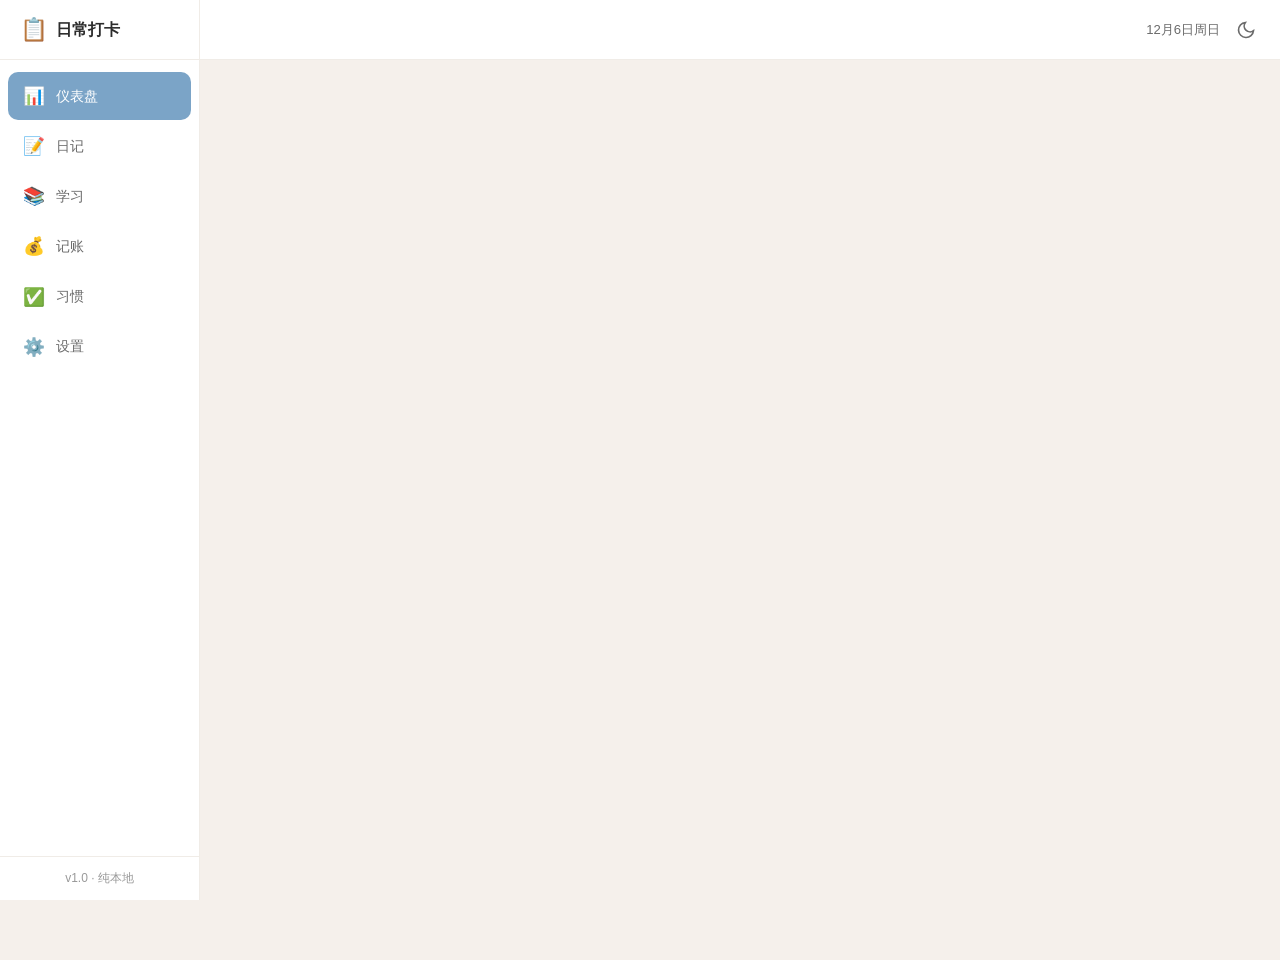
==== index.html @ 9e48531f "🎉 初始提交：日常打卡个人管理工作台 - 五大核心模块：日记、学习、记账、习惯、仪表盘 - 纯前端 SPA，LocalStorage 本地持久化存储 - 极简治愈 UI，支持亮/深色主题 - 响应式布" ====
<!DOCTYPE html>
<html lang="zh-CN" data-theme="light">
<head>
  <meta charset="UTF-8">
  <meta name="viewport" content="width=device-width, initial-scale=1.0, maximum-scale=1.0, user-scalable=no">
  <meta name="theme-color" content="#f5f0eb">
  <title>日常打卡 · 个人管理工作台</title>
  <link rel="stylesheet" href="css/style.css">
  <link rel="icon" href="data:image/svg+xml,<svg xmlns=%22http://www.w3.org/2000/svg%22 viewBox=%220 0 100 100%22><text y=%22.9em%22 font-size=%2290%22>📋</text></svg>">
</head>
<body>
  <!-- 顶部状态栏 -->
  <header id="app-header">
    <div class="header-left">
      <button id="menu-toggle" class="icon-btn" aria-label="菜单">
        <svg width="22" height="22" viewBox="0 0 24 24" fill="none" stroke="currentColor" stroke-width="2"><line x1="3" y1="6" x2="21" y2="6"/><line x1="3" y1="12" x2="21" y2="12"/><line x1="3" y1="18" x2="21" y2="18"/></svg>
      </button>
      <h1 class="app-title" id="page-title">仪表盘</h1>
    </div>
    <div class="header-right">
      <span class="header-date" id="header-date"></span>
      <button id="theme-toggle" class="icon-btn" aria-label="切换主题">
        <svg width="20" height="20" viewBox="0 0 24 24" fill="none" stroke="currentColor" stroke-width="2"><path d="M21 12.79A9 9 0 1 1 11.21 3 7 7 0 0 0 21 12.79z"/></svg>
      </button>
    </div>
  </header>

  <!-- 侧边导航（桌面端） -->
  <nav id="sidebar">
    <div class="sidebar-header">
      <span class="sidebar-logo">📋</span>
      <span class="sidebar-brand">日常打卡</span>
    </div>
    <ul class="nav-list">
      <li><a href="#/dashboard" class="nav-item active" data-page="dashboard"><span class="nav-icon">📊</span><span class="nav-label">仪表盘</span></a></li>
      <li><a href="#/diary" class="nav-item" data-page="diary"><span class="nav-icon">📝</span><span class="nav-label">日记</span></a></li>
      <li><a href="#/study" class="nav-item" data-page="study"><span class="nav-icon">📚</span><span class="nav-label">学习</span></a></li>
      <li><a href="#/finance" class="nav-item" data-page="finance"><span class="nav-icon">💰</span><span class="nav-label">记账</span></a></li>
      <li><a href="#/habits" class="nav-item" data-page="habits"><span class="nav-icon">✅</span><span class="nav-label">习惯</span></a></li>
      <li><a href="#/settings" class="nav-item" data-page="settings"><span class="nav-icon">⚙️</span><span class="nav-label">设置</span></a></li>
    </ul>
    <div class="sidebar-footer">
      <span class="version">v1.0 · 纯本地</span>
    </div>
  </nav>

  <!-- 侧边遮罩 -->
  <div id="sidebar-overlay"></div>

  <!-- 主内容区域 -->
  <main id="main-content">
    <div id="page-container"></div>
  </main>

  <!-- 底部导航（移动端） -->
  <nav id="bottom-nav">
    <a href="#/dashboard" class="bottom-nav-item active" data-page="dashboard">
      <span class="bottom-nav-icon">📊</span>
      <span class="bottom-nav-label">首页</span>
    </a>
    <a href="#/diary" class="bottom-nav-item" data-page="diary">
      <span class="bottom-nav-icon">📝</span>
      <span class="bottom-nav-label">日记</span>
    </a>
    <a href="#/study" class="bottom-nav-item" data-page="study">
      <span class="bottom-nav-icon">📚</span>
      <span class="bottom-nav-label">学习</span>
    </a>
    <a href="#/finance" class="bottom-nav-item" data-page="finance">
      <span class="bottom-nav-icon">💰</span>
      <span class="bottom-nav-label">记账</span>
    </a>
    <a href="#/habits" class="bottom-nav-item" data-page="habits">
      <span class="bottom-nav-icon">✅</span>
      <span class="bottom-nav-label">习惯</span>
    </a>
  </nav>

  <!-- 确认对话框 -->
  <div id="confirm-dialog" class="dialog-overlay hidden">
    <div class="dialog-box">
      <p class="dialog-msg" id="confirm-msg">确定执行此操作？</p>
      <div class="dialog-actions">
        <button class="btn btn-secondary" id="confirm-cancel">取消</button>
        <button class="btn btn-primary" id="confirm-ok">确定</button>
      </div>
    </div>
  </div>

  <script src="js/modules/storage.js"></script>
  <script src="js/modules/utils.js"></script>
  <script src="js/modules/diary.js"></script>
  <script src="js/modules/study.js"></script>
  <script src="js/modules/finance.js"></script>
  <script src="js/modules/habits.js"></script>
  <script src="js/modules/dashboard.js"></script>
  <script src="js/modules/settings.js"></script>
  <script src="js/app.js"></script>
</body>
</html>
---- css/style.css ----
/* ============================================
   日常打卡 · 个人管理工作台
   样式表 - 极简治愈风格
   ============================================ */

/* ---- CSS 变量（亮色主题） ---- */
:root,
[data-theme="light"] {
  --bg-primary: #f5f0eb;
  --bg-secondary: #ffffff;
  --bg-tertiary: #ebe5de;
  --bg-card: #ffffff;
  --bg-hover: #f0ece7;
  --bg-input: #f8f5f1;
  --text-primary: #2c2c2c;
  --text-secondary: #6b6b6b;
  --text-muted: #999999;
  --text-inverse: #ffffff;
  --border-color: #e5ddd5;
  --border-light: #f0ece7;
  --accent-blue: #7ba4c7;
  --accent-green: #8cb8a0;
  --accent-orange: #d4a76a;
  --accent-pink: #c99aa6;
  --accent-purple: #a08fc9;
  --accent-red: #c97a7a;
  --accent-teal: #7bb8b8;
  --shadow-sm: 0 1px 3px rgba(0,0,0,0.04);
  --shadow-md: 0 2px 8px rgba(0,0,0,0.06);
  --shadow-lg: 0 4px 16px rgba(0,0,0,0.08);
  --radius-sm: 6px;
  --radius-md: 10px;
  --radius-lg: 16px;
  --radius-xl: 20px;
  --nav-height: 60px;
  --bottom-nav-height: 56px;
  --sidebar-width: 200px;
  --font-sans: -apple-system, BlinkMacSystemFont, "Segoe UI", Roboto, "PingFang SC", "Microsoft YaHei", sans-serif;
  --transition: 0.2s ease;
}

/* ---- 深色主题 ---- */
[data-theme="dark"] {
  --bg-primary: #1a1a1e;
  --bg-secondary: #252529;
  --bg-tertiary: #2c2c32;
  --bg-card: #2c2c32;
  --bg-hover: #333338;
  --bg-input: #2c2c32;
  --text-primary: #e8e8e8;
  --text-secondary: #aaaaaa;
  --text-muted: #777777;
  --text-inverse: #1a1a1e;
  --border-color: #3a3a40;
  --border-light: #303036;
  --shadow-sm: 0 1px 3px rgba(0,0,0,0.2);
  --shadow-md: 0 2px 8px rgba(0,0,0,0.3);
  --shadow-lg: 0 4px 16px rgba(0,0,0,0.4);
}

/* ---- 全局重置 ---- */
*, *::before, *::after { margin: 0; padding: 0; box-sizing: border-box; }
html { font-size: 16px; scroll-behavior: smooth; }
body {
  font-family: var(--font-sans);
  background: var(--bg-primary);
  color: var(--text-primary);
  line-height: 1.6;
  transition: background var(--transition), color var(--transition);
  min-height: 100vh;
  overflow-x: hidden;
}
a { color: inherit; text-decoration: none; }
ul, ol { list-style: none; }
input, textarea, select, button { font-family: inherit; font-size: inherit; outline: none; border: none; }
button { cursor: pointer; background: none; }
img { max-width: 100%; height: auto; display: block; }
::-webkit-scrollbar { width: 6px; }
::-webkit-scrollbar-track { background: transparent; }
::-webkit-scrollbar-thumb { background: var(--border-color); border-radius: 3px; }
::selection { background: var(--accent-blue); color: white; }
.hidden { display: none !important; }

/* ---- 头部 ---- */
#app-header {
  position: fixed; top: 0; left: 0; right: 0; z-index: 100;
  height: var(--nav-height);
  display: flex; align-items: center; justify-content: space-between;
  padding: 0 16px;
  background: var(--bg-secondary);
  border-bottom: 1px solid var(--border-light);
  backdrop-filter: blur(12px);
  -webkit-backdrop-filter: blur(12px);
}
.header-left { display: flex; align-items: center; gap: 12px; }
.header-right { display: flex; align-items: center; gap: 8px; }
.app-title { font-size: 1.1rem; font-weight: 600; }
.header-date { font-size: 0.82rem; color: var(--text-secondary); white-space: nowrap; }
.icon-btn {
  width: 36px; height: 36px; border-radius: 50%;
  display: flex; align-items: center; justify-content: center;
  color: var(--text-secondary);
  transition: background var(--transition), color var(--transition);
}
.icon-btn:hover { background: var(--bg-hover); color: var(--text-primary); }
#menu-toggle { display: none; }

/* ---- 侧边导航 ---- */
#sidebar {
  position: fixed; top: 0; left: 0; bottom: 0;
  width: var(--sidebar-width);
  background: var(--bg-secondary);
  border-right: 1px solid var(--border-light);
  z-index: 200;
  display: flex; flex-direction: column;
  transition: transform var(--transition);
}
.sidebar-header {
  height: var(--nav-height);
  display: flex; align-items: center; gap: 8px;
  padding: 0 20px;
  border-bottom: 1px solid var(--border-light);
}
.sidebar-logo { font-size: 1.4rem; }
.sidebar-brand { font-weight: 600; font-size: 1rem; }
.nav-list { flex: 1; padding: 12px 8px; overflow-y: auto; }
.nav-item {
  display: flex; align-items: center; gap: 10px;
  padding: 10px 14px; margin-bottom: 2px;
  border-radius: var(--radius-md);
  color: var(--text-secondary);
  font-size: 0.9rem;
  transition: all var(--transition);
}
.nav-item:hover { background: var(--bg-hover); color: var(--text-primary); }
.nav-item.active {
  background: var(--accent-blue);
  color: #fff;
  font-weight: 500;
}
.nav-icon { font-size: 1.1rem; width: 24px; text-align: center; }
.sidebar-footer {
  padding: 12px 20px;
  border-top: 1px solid var(--border-light);
  color: var(--text-muted);
  font-size: 0.75rem;
  text-align: center;
}
#sidebar-overlay {
  display: none;
  position: fixed; inset: 0; z-index: 150;
  background: rgba(0,0,0,0.3);
}

/* ---- 底部导航 ---- */
#bottom-nav {
  display: none;
  position: fixed; bottom: 0; left: 0; right: 0;
  height: var(--bottom-nav-height);
  background: var(--bg-secondary);
  border-top: 1px solid var(--border-light);
  z-index: 100;
  justify-content: space-around;
  align-items: center;
  padding: 4px 0;
}
.bottom-nav-item {
  display: flex; flex-direction: column; align-items: center;
  gap: 2px; padding: 4px 12px; border-radius: var(--radius-sm);
  color: var(--text-muted); font-size: 0.65rem;
  transition: color var(--transition);
  -webkit-tap-highlight-color: transparent;
}
.bottom-nav-item.active { color: var(--accent-blue); }
.bottom-nav-icon { font-size: 1.2rem; }

/* ---- 主内容 ---- */
#main-content {
  margin-left: var(--sidebar-width);
  margin-top: var(--nav-height);
  min-height: calc(100vh - var(--nav-height));
  padding: 24px;
}
#page-container { max-width: 1100px; margin: 0 auto; }

/* ---- 卡片 ---- */
.card {
  background: var(--bg-card);
  border-radius: var(--radius-lg);
  padding: 20px;
  box-shadow: var(--shadow-sm);
  border: 1px solid var(--border-light);
  transition: background var(--transition), box-shadow var(--transition);
}
.card-title {
  font-size: 0.95rem; font-weight: 600; margin-bottom: 16px;
  display: flex; align-items: center; justify-content: space-between;
}
.card-grid {
  display: grid; gap: 16px;
}
.card-row { display: flex; gap: 16px; flex-wrap: wrap; }

/* ---- 按钮 ---- */
.btn {
  display: inline-flex; align-items: center; justify-content: center; gap: 6px;
  padding: 8px 18px; border-radius: var(--radius-md);
  font-size: 0.88rem; font-weight: 500;
  transition: all var(--transition);
  white-space: nowrap;
}
.btn-primary {
  background: var(--accent-blue); color: #fff;
}
.btn-primary:hover { filter: brightness(1.08); }
.btn-secondary {
  background: var(--bg-tertiary); color: var(--text-primary);
}
.btn-secondary:hover { background: var(--border-color); }
.btn-danger {
  background: var(--accent-red); color: #fff;
}
.btn-danger:hover { filter: brightness(1.08); }
.btn-success {
  background: var(--accent-green); color: #fff;
}
.btn-success:hover { filter: brightness(1.08); }
.btn-sm { padding: 5px 12px; font-size: 0.8rem; }
.btn-icon {
  width: 32px; height: 32px; padding: 0; border-radius: 50%;
  display: inline-flex; align-items: center; justify-content: center;
}

/* ---- 输入框 ---- */
.input, .textarea, .select {
  width: 100%; padding: 10px 14px;
  background: var(--bg-input);
  border: 1px solid var(--border-color);
  border-radius: var(--radius-md);
  color: var(--text-primary);
  transition: border-color var(--transition), box-shadow var(--transition);
}
.input:focus, .textarea:focus, .select:focus {
  border-color: var(--accent-blue);
  box-shadow: 0 0 0 3px rgba(123, 164, 199, 0.15);
}
.textarea { min-height: 80px; resize: vertical; line-height: 1.6; }
.select { appearance: auto; }
.input-group { display: flex; gap: 8px; align-items: center; }
.input-group .input { flex: 1; }
.form-group { margin-bottom: 14px; }
.form-label {
  display: block; font-size: 0.82rem; font-weight: 500;
  color: var(--text-secondary); margin-bottom: 6px;
}

/* ---- 对话框 ---- */
.dialog-overlay {
  position: fixed; inset: 0; z-index: 999;
  background: rgba(0,0,0,0.35);
  display: flex; align-items: center; justify-content: center;
  backdrop-filter: blur(2px);
}
.dialog-box {
  background: var(--bg-card);
  border-radius: var(--radius-lg);
  padding: 24px; max-width: 340px; width: 90%;
  box-shadow: var(--shadow-lg);
}
.dialog-msg { font-size: 0.92rem; margin-bottom: 20px; text-align: center; }
.dialog-actions { display: flex; gap: 10px; justify-content: flex-end; }

/* ---- 徽章标签 ---- */
.badge {
  display: inline-block; padding: 2px 10px; border-radius: 20px;
  font-size: 0.75rem; font-weight: 500;
}
.badge-blue { background: rgba(123,164,199,0.15); color: var(--accent-blue); }
.badge-green { background: rgba(140,184,160,0.15); color: var(--accent-green); }
.badge-orange { background: rgba(212,167,106,0.15); color: var(--accent-orange); }
.badge-pink { background: rgba(201,154,166,0.15); color: var(--accent-pink); }
.badge-red { background: rgba(201,122,122,0.15); color: var(--accent-red); }

/* ---- 统计卡片（仪表盘用） ---- */
.stat-card {
  text-align: center; padding: 16px;
}
.stat-value {
  font-size: 1.6rem; font-weight: 700; color: var(--accent-blue);
  line-height: 1.2;
}
.stat-label { font-size: 0.8rem; color: var(--text-secondary); margin-top: 4px; }

/* ---- 空状态 ---- */
.empty-state {
  text-align: center; padding: 40px 20px; color: var(--text-muted);
}
.empty-state-icon { font-size: 2.5rem; margin-bottom: 12px; }
.empty-state-text { font-size: 0.9rem; }

/* ---- 列表项 ---- */
.list-item {
  display: flex; align-items: center; gap: 12px;
  padding: 12px 0; border-bottom: 1px solid var(--border-light);
}
.list-item:last-child { border-bottom: none; }
.list-item-main { flex: 1; min-width: 0; }
.list-item-title { font-size: 0.9rem; font-weight: 500; }
.list-item-sub { font-size: 0.78rem; color: var(--text-secondary); margin-top: 2px; }
.list-item-actions { display: flex; gap: 6px; flex-shrink: 0; }

/* ---- 心情选择器 ---- */
.mood-selector {
  display: flex; gap: 8px; flex-wrap: wrap;
}
.mood-btn {
  width: 40px; height: 40px; border-radius: 50%;
  display: flex; align-items: center; justify-content: center;
  font-size: 1.2rem;
  border: 2px solid transparent;
  transition: all var(--transition);
  background: var(--bg-tertiary);
}
.mood-btn:hover { transform: scale(1.1); }
.mood-btn.selected { border-color: var(--accent-blue); background: var(--bg-secondary); transform: scale(1.15); }

/* ---- 日历 ---- */
.calendar-header {
  display: flex; align-items: center; justify-content: space-between;
  margin-bottom: 16px;
}
.calendar-nav { display: flex; align-items: center; gap: 12px; }
.calendar-month { font-size: 1rem; font-weight: 600; min-width: 120px; text-align: center; }
.calendar-grid {
  display: grid; grid-template-columns: repeat(7, 1fr); gap: 2px;
}
.calendar-weekday {
  text-align: center; font-size: 0.75rem; color: var(--text-muted);
  padding: 6px 0; font-weight: 500;
}
.calendar-day {
  aspect-ratio: 1; display: flex; align-items: center; justify-content: center;
  border-radius: 50%; font-size: 0.85rem;
  cursor: pointer; transition: all var(--transition);
  position: relative;
}
.calendar-day:hover { background: var(--bg-hover); }
.calendar-day.other-month { color: var(--text-muted); opacity: 0.4; }
.calendar-day.today { font-weight: 700; }
.calendar-day.has-content::after {
  content: ''; position: absolute; bottom: 4px;
  width: 4px; height: 4px; border-radius: 50%;
  background: var(--accent-blue);
}
.calendar-day.selected {
  background: var(--accent-blue); color: #fff;
}
.calendar-day.selected.has-content::after { background: #fff; }

/* ---- 热力图 ---- */
.heatmap-grid {
  display: flex; gap: 3px; flex-wrap: wrap;
}
.heatmap-cell {
  width: 14px; height: 14px; border-radius: 3px;
  background: var(--bg-tertiary);
  position: relative;
}
.heatmap-cell.level-1 { background: rgba(140,184,160,0.25); }
.heatmap-cell.level-2 { background: rgba(140,184,160,0.5); }
.heatmap-cell.level-3 { background: rgba(140,184,160,0.75); }
.heatmap-cell.level-4 { background: var(--accent-green); }

/* ---- 进度条 ---- */
.progress-bar {
  width: 100%; height: 6px; background: var(--bg-tertiary);
  border-radius: 3px; overflow: hidden;
}
.progress-fill {
  height: 100%; border-radius: 3px;
  background: var(--accent-green);
  transition: width 0.4s ease;
}

/* ---- BIM 表格样式 ---- */
.table-wrap { overflow-x: auto; }
table { width: 100%; border-collapse: collapse; font-size: 0.85rem; }
th, td { padding: 10px 12px; text-align: left; border-bottom: 1px solid var(--border-light); }
th { font-weight: 600; color: var(--text-secondary); font-size: 0.78rem; }
tr:hover td { background: var(--bg-hover); }

/* ---- 记账专用 ---- */
.finance-row {
  display: flex; align-items: center; gap: 12px;
  padding: 10px 0; border-bottom: 1px solid var(--border-light);
}
.finance-type {
  width: 36px; height: 36px; border-radius: 50%;
  display: flex; align-items: center; justify-content: center;
  font-size: 1rem; flex-shrink: 0;
}
.finance-type.income { background: rgba(140,184,160,0.2); }
.finance-type.expense { background: rgba(201,122,122,0.15); }
.finance-cat { font-size: 0.8rem; color: var(--text-secondary); }
.finance-amount {
  font-weight: 600; text-align: right; flex-shrink: 0;
}
.finance-amount.income { color: var(--accent-green); }
.finance-amount.expense { color: var(--accent-red); }

/* ---- 专注计时器 ---- */
.timer-display {
  font-size: 3rem; font-weight: 300; text-align: center;
  font-variant-numeric: tabular-nums;
  padding: 20px 0; letter-spacing: 4px;
}
.timer-controls { display: flex; gap: 12px; justify-content: center; }

/* ---- 习惯勾选 ---- */
.habit-check {
  width: 24px; height: 24px; border-radius: 6px;
  border: 2px solid var(--border-color); flex-shrink: 0;
  display: flex; align-items: center; justify-content: center;
  cursor: pointer; transition: all var(--transition);
}
.habit-check.done { background: var(--accent-green); border-color: var(--accent-green); }
.habit-check.done::after { content: '✓'; color: #fff; font-size: 0.8rem; font-weight: 700; }

/* ---- 便签 ---- */
.note-card {
  background: var(--bg-tertiary);
  border-radius: var(--radius-md);
  padding: 14px; position: relative;
}
.note-card .note-text { font-size: 0.85rem; line-height: 1.5; }
.note-card .note-time { font-size: 0.72rem; color: var(--text-muted); margin-top: 8px; }
.note-card .note-close {
  position: absolute; top: 8px; right: 8px;
  width: 24px; height: 24px; border-radius: 50%;
  display: flex; align-items: center; justify-content: center;
  color: var(--text-muted); font-size: 0.8rem;
}
.note-card .note-close:hover { background: var(--bg-hover); color: var(--accent-red); }

/* ---- 响应式 ---- */
@media (max-width: 768px) {
  #sidebar { transform: translateX(-100%); }
  #sidebar.open { transform: translateX(0); }
  #sidebar-overlay.open { display: block; }
  #menu-toggle { display: flex; }
  #bottom-nav { display: flex; }
  #main-content {
    margin-left: 0;
    padding: 16px;
    padding-bottom: calc(var(--bottom-nav-height) + 16px);
  }
  .card-grid { grid-template-columns: 1fr !important; }
  .card-row { flex-direction: column; }
  .stat-card { padding: 12px; }
  .stat-value { font-size: 1.3rem; }
  .header-date { display: none; }
  .calendar-day { font-size: 0.8rem; }
  .timer-display { font-size: 2.2rem; }
}

@media (min-width: 769px) {
  .card-grid-2 { grid-template-columns: repeat(2, 1fr); }
  .card-grid-3 { grid-template-columns: repeat(3, 1fr); }
  .card-grid-4 { grid-template-columns: repeat(4, 1fr); }
  #menu-toggle { display: none !important; }
}

/* ---- 动画 ---- */
@keyframes fadeIn { from { opacity: 0; transform: translateY(8px); } to { opacity: 1; transform: translateY(0); } }
@keyframes slideUp { from { opacity: 0; transform: translateY(20px); } to { opacity: 1; transform: translateY(0); } }
@keyframes scaleIn { from { opacity: 0; transform: scale(0.95); } to { opacity: 1; transform: scale(1); } }
.page-enter { animation: fadeIn 0.25s ease; }
.card { animation: slideUp 0.3s ease; }

/* ---- 简易适配小屏横屏 ---- */
@media (max-height: 500px) {
  .timer-display { font-size: 1.8rem; padding: 10px 0; }
  .stat-value { font-size: 1.1rem; }
}

/* ---- SVG 图表容器 ---- */
.chart-container { width: 100%; overflow: hidden; }
.chart-container svg { display: block; }

/* ---- 标签式导航 ---- */
.tabs { display: flex; gap: 4px; margin-bottom: 16px; flex-wrap: wrap; }
.tab {
  padding: 7px 16px; border-radius: 20px;
  font-size: 0.82rem; color: var(--text-secondary);
  background: var(--bg-tertiary);
  transition: all var(--transition);
  cursor: pointer;
}
.tab:hover { background: var(--border-color); }
.tab.active { background: var(--accent-blue); color: #fff; }

/* ---- 工具类 ---- */
.flex { display: flex; }
.flex-col { flex-direction: column; }
.items-center { align-items: center; }
.justify-between { justify-content: space-between; }
.gap-8 { gap: 8px; }
.gap-12 { gap: 12px; }
.gap-16 { gap: 16px; }
.mt-8 { margin-top: 8px; }
.mt-16 { margin-top: 16px; }
.mb-8 { margin-bottom: 8px; }
.mb-16 { margin-bottom: 16px; }
.text-center { text-align: center; }
.text-muted { color: var(--text-muted); }
.text-sm { font-size: 0.82rem; }
.font-bold { font-weight: 600; }
.w-full { width: 100%; }
.truncate { overflow: hidden; text-overflow: ellipsis; white-space: nowrap; }
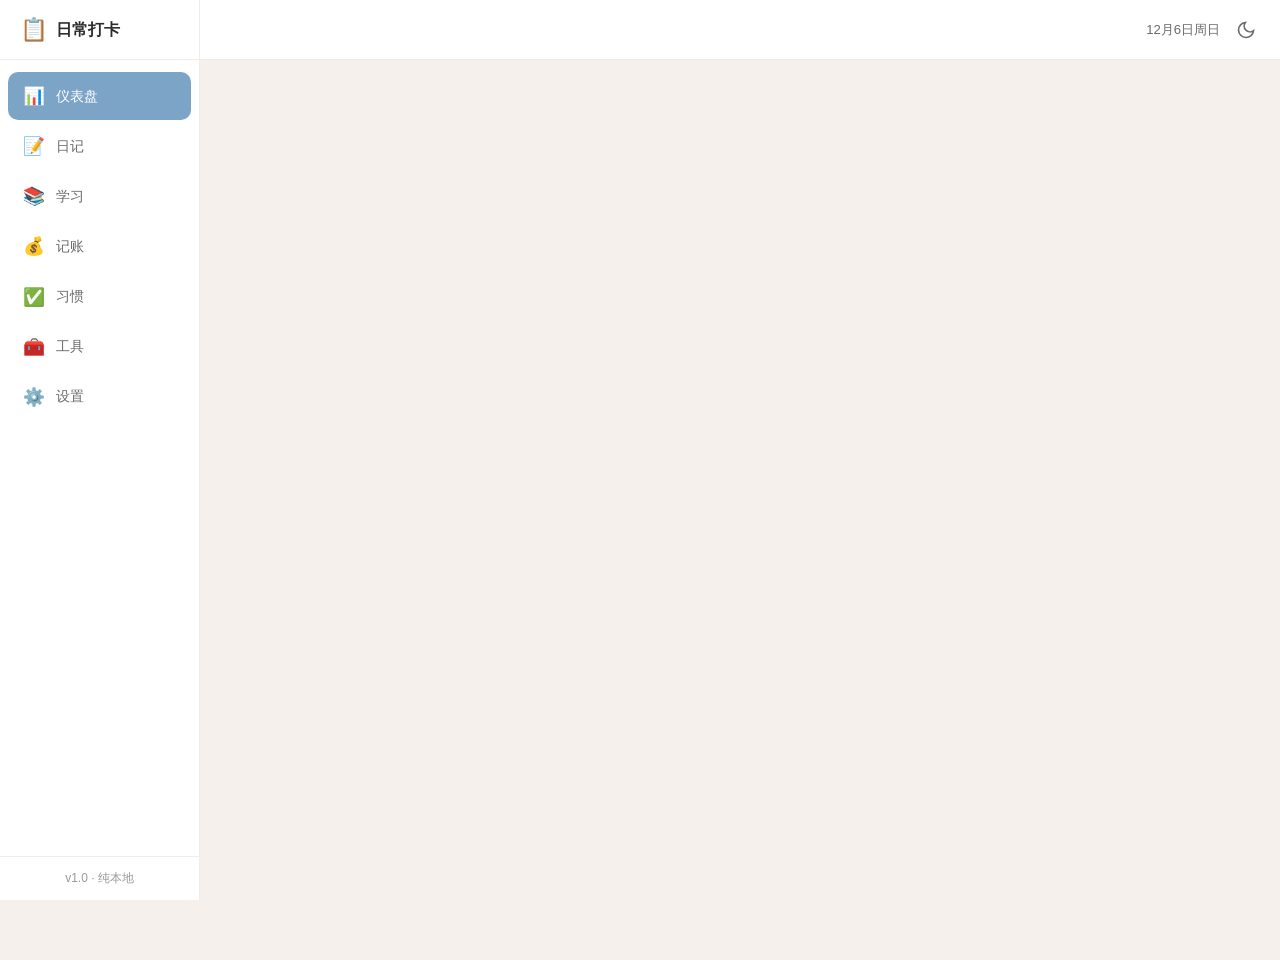
==== commit 2b2eff04: "新增：体重记录、作息表、目标清单、密码锁四大扩展功能" ====
--- a/index.html
+++ b/index.html
@@ -37,6 +37,7 @@
       <li><a href="#/study" class="nav-item" data-page="study"><span class="nav-icon">📚</span><span class="nav-label">学习</span></a></li>
       <li><a href="#/finance" class="nav-item" data-page="finance"><span class="nav-icon">💰</span><span class="nav-label">记账</span></a></li>
       <li><a href="#/habits" class="nav-item" data-page="habits"><span class="nav-icon">✅</span><span class="nav-label">习惯</span></a></li>
+      <li><a href="#/tools" class="nav-item" data-page="tools"><span class="nav-icon">🧰</span><span class="nav-label">工具</span></a></li>
       <li><a href="#/settings" class="nav-item" data-page="settings"><span class="nav-icon">⚙️</span><span class="nav-label">设置</span></a></li>
     </ul>
     <div class="sidebar-footer">
@@ -74,6 +75,10 @@
       <span class="bottom-nav-icon">✅</span>
       <span class="bottom-nav-label">习惯</span>
     </a>
+    <a href="#/tools" class="bottom-nav-item" data-page="tools">
+      <span class="bottom-nav-icon">🧰</span>
+      <span class="bottom-nav-label">工具</span>
+    </a>
   </nav>
 
   <!-- 确认对话框 -->
@@ -95,6 +100,7 @@
   <script src="js/modules/habits.js"></script>
   <script src="js/modules/dashboard.js"></script>
   <script src="js/modules/settings.js"></script>
+  <script src="js/modules/extras.js"></script>
   <script src="js/app.js"></script>
 </body>
 </html>
--- a/css/style.css
+++ b/css/style.css
@@ -358,18 +358,84 @@
 .calendar-day.selected.has-content::after { background: #fff; }
 
 /* ---- 热力图 ---- */
+.heatmap-wrap {
+  overflow-x: auto;
+  -webkit-overflow-scrolling: touch;
+}
 .heatmap-grid {
-  display: flex; gap: 3px; flex-wrap: wrap;
+  display: grid;
+  grid-template-columns: repeat(7, 1fr);
+  gap: 3px;
+  min-width: 196px;
 }
 .heatmap-cell {
-  width: 14px; height: 14px; border-radius: 3px;
+  aspect-ratio: 1;
+  border-radius: 4px;
   background: var(--bg-tertiary);
   position: relative;
-}
-.heatmap-cell.level-1 { background: rgba(140,184,160,0.25); }
-.heatmap-cell.level-2 { background: rgba(140,184,160,0.5); }
-.heatmap-cell.level-3 { background: rgba(140,184,160,0.75); }
-.heatmap-cell.level-4 { background: var(--accent-green); }
+  display: flex;
+  align-items: center;
+  justify-content: center;
+  font-size: 0.65rem;
+  color: var(--text-muted);
+  cursor: default;
+  transition: transform 0.15s ease, box-shadow 0.15s ease;
+  min-width: 18px;
+}
+.heatmap-cell:hover {
+  transform: scale(1.3);
+  box-shadow: 0 2px 8px rgba(0,0,0,0.15);
+  z-index: 2;
+}
+.heatmap-cell.level-1 { background: rgba(140,184,160,0.2); }
+.heatmap-cell.level-2 { background: rgba(140,184,160,0.45); color: #fff; }
+.heatmap-cell.level-3 { background: rgba(140,184,160,0.7); color: #fff; }
+.heatmap-cell.level-4 { background: var(--accent-green); color: #fff; font-weight: 600; }
+.heatmap-cell.today {
+  box-shadow: 0 0 0 2px var(--accent-blue);
+  z-index: 1;
+}
+.heatmap-cell.empty { visibility: hidden; }
+.heatmap-weekday {
+  font-size: 0.7rem;
+  color: var(--text-muted);
+  text-align: center;
+  padding: 4px 0;
+  font-weight: 500;
+  display: flex;
+  align-items: center;
+  justify-content: center;
+}
+.heatmap-legend {
+  display: flex;
+  align-items: center;
+  gap: 4px;
+  margin-top: 10px;
+  font-size: 0.72rem;
+  color: var(--text-muted);
+}
+.heatmap-legend .heatmap-cell {
+  width: 14px;
+  min-width: unset;
+  aspect-ratio: 1;
+  font-size: 0;
+  cursor: default;
+}
+.heatmap-legend .heatmap-cell:hover {
+  transform: none;
+  box-shadow: none;
+}
+
+@media (max-width: 768px) {
+  .heatmap-cell {
+    font-size: 0.6rem;
+    min-width: 14px;
+  }
+  .heatmap-grid {
+    gap: 2px;
+    min-width: 154px;
+  }
+}
 
 /* ---- 进度条 ---- */
 .progress-bar {
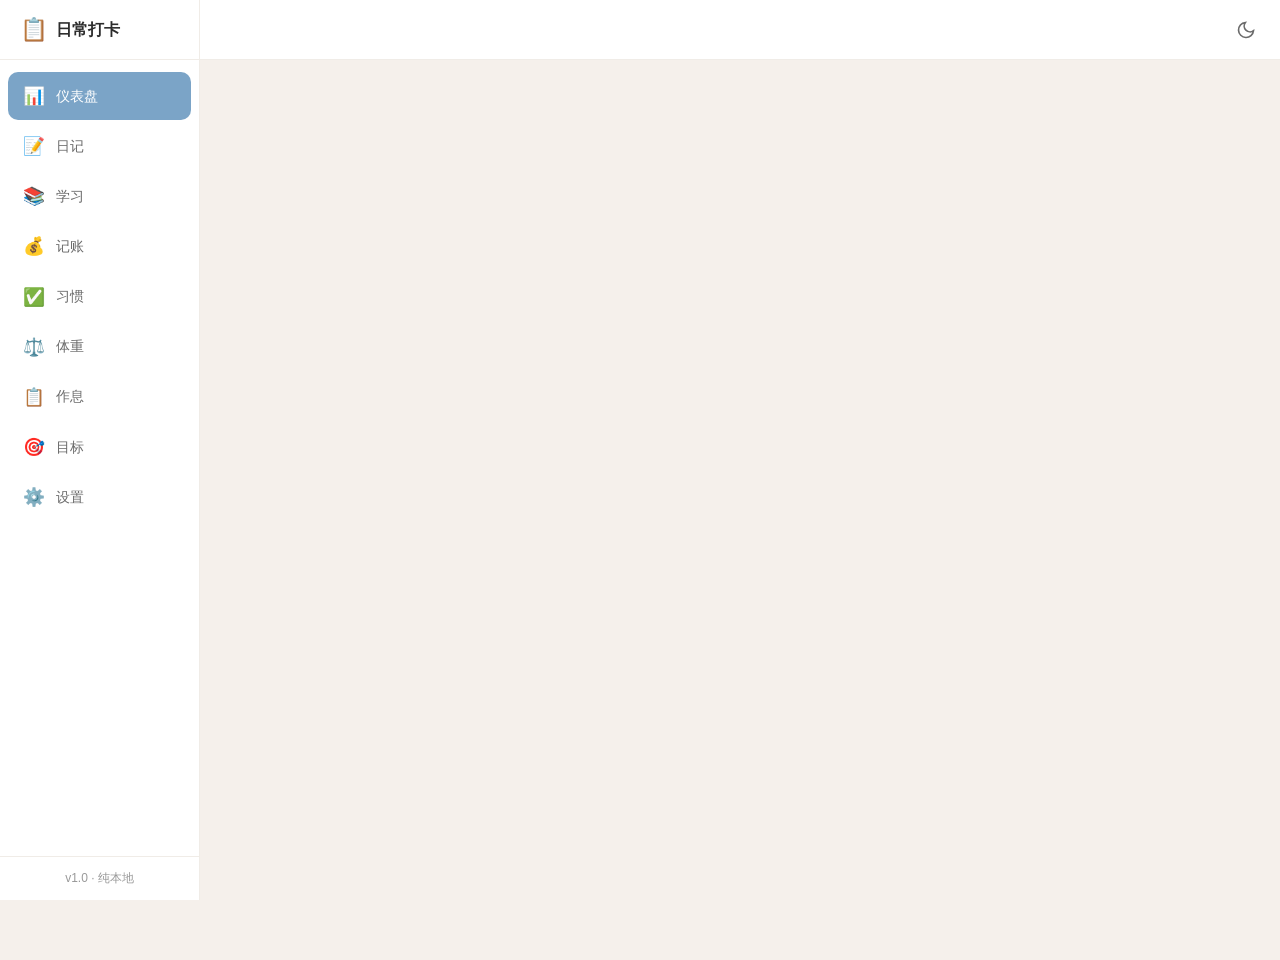
==== commit 8e10bbba: "移除密码锁，体重/作息/目标独立导航" ====
--- a/index.html
+++ b/index.html
@@ -37,7 +37,9 @@
       <li><a href="#/study" class="nav-item" data-page="study"><span class="nav-icon">📚</span><span class="nav-label">学习</span></a></li>
       <li><a href="#/finance" class="nav-item" data-page="finance"><span class="nav-icon">💰</span><span class="nav-label">记账</span></a></li>
       <li><a href="#/habits" class="nav-item" data-page="habits"><span class="nav-icon">✅</span><span class="nav-label">习惯</span></a></li>
-      <li><a href="#/tools" class="nav-item" data-page="tools"><span class="nav-icon">🧰</span><span class="nav-label">工具</span></a></li>
+      <li><a href="#/weight" class="nav-item" data-page="weight"><span class="nav-icon">⚖️</span><span class="nav-label">体重</span></a></li>
+      <li><a href="#/schedule" class="nav-item" data-page="schedule"><span class="nav-icon">📋</span><span class="nav-label">作息</span></a></li>
+      <li><a href="#/goals" class="nav-item" data-page="goals"><span class="nav-icon">🎯</span><span class="nav-label">目标</span></a></li>
       <li><a href="#/settings" class="nav-item" data-page="settings"><span class="nav-icon">⚙️</span><span class="nav-label">设置</span></a></li>
     </ul>
     <div class="sidebar-footer">
@@ -75,10 +77,6 @@
       <span class="bottom-nav-icon">✅</span>
       <span class="bottom-nav-label">习惯</span>
     </a>
-    <a href="#/tools" class="bottom-nav-item" data-page="tools">
-      <span class="bottom-nav-icon">🧰</span>
-      <span class="bottom-nav-label">工具</span>
-    </a>
   </nav>
 
   <!-- 确认对话框 -->
